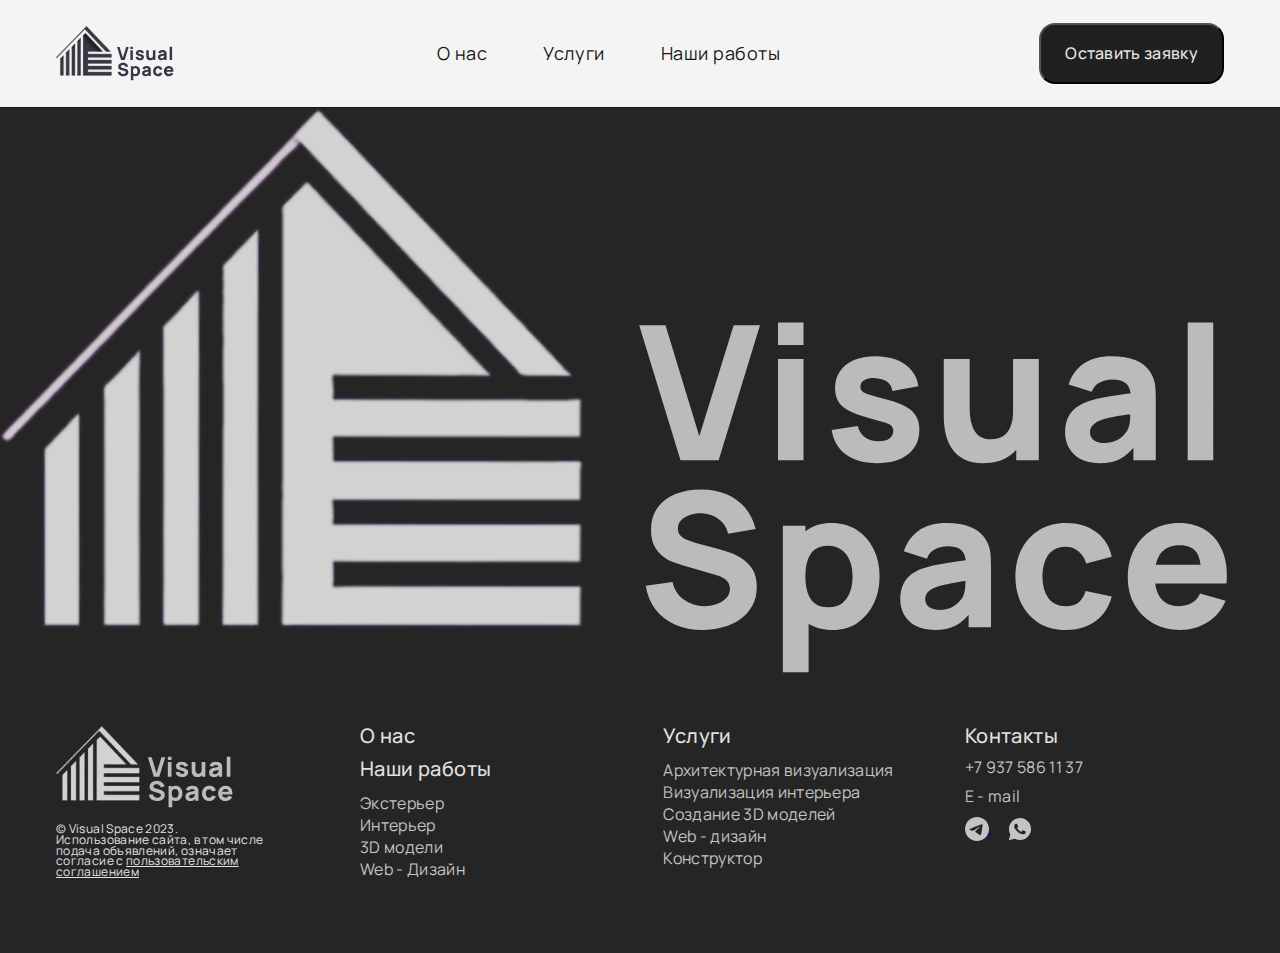
==== index.html @ 9c5f368c "first commit" ====
<!DOCTYPE html>
<html lang="en">
	<head>
		<meta charset="UTF-8" />
		<meta name="viewport" content="width=device-width, initial-scale=1.0" />
		<meta name="description" content="" />
		<!-- Если хочешь, сделай фавикон -->
		<title>Visual Space</title>
		<link rel="stylesheet" href="css/reset.css" />
		<link rel="stylesheet" href="css/style.css" />
	</head>
	<body>
		<header class="header">
			<div class="wrapper">
				<div class="header__wrapper">
					<a href="/" class="header__logo">
						<img
							src="img/svg/header-logo.svg"
							alt="logo"
							class="header__logo-image"
						/>
					</a>

					<nav class="header__nav">
						<ul class="header__nav-list">
							<li class="header__nav-item">
								<a href="aboutUs.html" class="header__nav-link"> О нас </a>
							</li>

							<li class="header__nav-item">
								<a href="services.html" class="header__nav-link"> Услуги </a>
							</li>

							<li class="header__nav-item">
								<a href="ourWorks.html" class="header__nav-link">
									Наши работы
								</a>
							</li>
						</ul>
					</nav>

					<button class="header__button btn js-scrollButton" type="button">
						Оставить заявку
					</button>
				</div>
			</div>
		</header>

		<main class="main" style="background-color: #252525">
			<img src="img/svg/footer-logo.svg" alt="big logo" width="100%" />
		</main>

		<!-- Footer -->
		<footer class="footer">
			<div class="wrapper">
				<div class="footer__wrapper">
					<div class="footer__logo">
						<img
							class="footer__logo-pic"
							src="img/svg/footer-logo.svg"
							alt="footer logo"
						/>

						<p class="footer__logo-agreement">
							© Visual Space 2023. Использование сайта, в том числе подача
							объявлений, означает согласие с
							<a href="#!" class="agreement-link"
								>пользовательским соглашением</a
							>
						</p>
					</div>

					<nav class="footer__nav">
						<ul class="footer__menu">
							<li class="footer__menu-item">
								<h3 class="footer__menu-title">О нас</h3>
							</li>
							<li class="footer__menu-item">
								<h3 class="footer__menu-title">Наши работы</h3>
							</li>
							<li class="footer__menu-item">
								<a href="#!" class="footer__menu-link">Экстерьер</a>
							</li>
							<li class="footer__menu-item">
								<a href="#!" class="footer__menu-link">Интерьер</a>
							</li>
							<li class="footer__menu-item">
								<a href="#!" class="footer__menu-link">3D модели</a>
							</li>
							<li class="footer__menu-item">
								<a href="#!" class="footer__menu-link">Web - Дизайн</a>
							</li>
						</ul>

						<ul class="footer__menu">
							<li class="footer__menu-item">
								<h3 class="footer__menu-title">Услуги</h3>
							</li>
							<li class="footer__menu-item">
								<a href="#!" class="footer__menu-link"
									>Архитектурная визуализация</a
								>
							</li>
							<li class="footer__menu-item">
								<a href="#!" class="footer__menu-link"
									>Визуализация интерьера</a
								>
							</li>
							<li class="footer__menu-item">
								<a href="#!" class="footer__menu-link">Создание 3D моделей</a>
							</li>
							<li class="footer__menu-item">
								<a href="#!" class="footer__menu-link">Web - дизайн</a>
							</li>
							<li class="footer__menu-item">
								<a href="#!" class="footer__menu-link">Конструктор</a>
							</li>
						</ul>

						<ul class="footer__menu">
							<li class="footer__menu-item">
								<h3 class="footer__menu-title">Контакты</h3>
							</li>
							<li class="footer__menu-item">
								<p class="footer__menu-info">+7 937 586 11 37</p>
							</li>
							<li class="footer__menu-item">
								<p class="footer__menu-info">E - mail</p>
							</li>
							<li class="footer__menu-item">
								<a href="#!" class="footer__s-net-link">
									<img
										class="footer__s-net-ico"
										src="img/svg/telegram-ico--white.svg"
										alt="telegram"
									/>
								</a>
								<a href="#!" class="footer__s-net-link">
									<img
										class="footer__s-net-ico"
										src="img/svg/whatsapp-ico--white.svg"
										alt="whatsapp"
									/>
								</a>
							</li>
						</ul>
					</nav>
				</div>
			</div>
		</footer>
	</body>
	<script src="js/main.js"></script>
</html>
---- css/style.css ----
/* Fonts
=============================*/
/* manrope-regular - cyrillic_latin */
@font-face {
	font-display: swap;
	/* Check https://developer.mozilla.org/en-US/docs/Web/CSS/@font-face/font-display for other options. */
	font-family: 'Manrope';
	font-style: normal;
	font-weight: 400;
	src: url('../fonts/manrope-v15-cyrillic_latin-regular.woff2') format('woff2');
	/* Chrome 36+, Opera 23+, Firefox 39+, Safari 12+, iOS 10+ */
}

/* manrope-500 - cyrillic_latin */
@font-face {
	font-display: swap;
	/* Check https://developer.mozilla.org/en-US/docs/Web/CSS/@font-face/font-display for other options. */
	font-family: 'Manrope';
	font-style: normal;
	font-weight: 500;
	src: url('../fonts/manrope-v15-cyrillic_latin-500.woff2') format('woff2');
	/* Chrome 36+, Opera 23+, Firefox 39+, Safari 12+, iOS 10+ */
}

/* manrope-600 - cyrillic_latin */
@font-face {
	font-display: swap;
	/* Check https://developer.mozilla.org/en-US/docs/Web/CSS/@font-face/font-display for other options. */
	font-family: 'Manrope';
	font-style: normal;
	font-weight: 600;
	src: url('../fonts/manrope-v15-cyrillic_latin-600.woff2') format('woff2');
	/* Chrome 36+, Opera 23+, Firefox 39+, Safari 12+, iOS 10+ */
}

/* manrope-700 - cyrillic_latin */
@font-face {
	font-display: swap;
	/* Check https://developer.mozilla.org/en-US/docs/Web/CSS/@font-face/font-display for other options. */
	font-family: 'Manrope';
	font-style: normal;
	font-weight: 700;
	src: url('../fonts/manrope-v15-cyrillic_latin-700.woff2') format('woff2');
	/* Chrome 36+, Opera 23+, Firefox 39+, Safari 12+, iOS 10+ */
}

/* montserrat-regular - cyrillic_latin */
@font-face {
	font-display: swap;
	/* Check https://developer.mozilla.org/en-US/docs/Web/CSS/@font-face/font-display for other options. */
	font-family: 'Montserrat';
	font-style: normal;
	font-weight: 400;
	src: url('../fonts/montserrat-v26-cyrillic_latin-regular.woff2') format('woff2');
	/* Chrome 36+, Opera 23+, Firefox 39+, Safari 12+, iOS 10+ */
}

/* montserrat-600 - cyrillic_latin */
@font-face {
	font-display: swap;
	/* Check https://developer.mozilla.org/en-US/docs/Web/CSS/@font-face/font-display for other options. */
	font-family: 'Montserrat';
	font-style: normal;
	font-weight: 600;
	src: url('../fonts/montserrat-v26-cyrillic_latin-600.woff2') format('woff2');
	/* Chrome 36+, Opera 23+, Firefox 39+, Safari 12+, iOS 10+ */
}


/* Base
=============================*/
html {
	box-sizing: border-box;
}

*,
*::before,
*::after {
	box-sizing: inherit;
}

body {
	font-family: 'Manrope';
	font-style: normal;
	font-size: 16px;
	line-height: normal;
	/* Буду подгонять line-height */
	font-weight: normal;
	color: #181818;

	background: #F4F4F4;
}

img {
	max-width: 100%;
	height: auto;
}

.wrapper {
	max-width: 1200px;
	margin: 0 auto;
	padding: 0 16px;
}

.btn {
	border-radius: 16px;
	background: #202020;
}

.heading {
	color: #181818;
	font-family: 'Montserrat';
	font-size: 64px;
	font-weight: 600;
	line-height: 104.499%;
}

.hidden {
	display: none;
}


/* Header
=============================*/
.header {
	padding: 23px 0;

	border-bottom: solid 1px #181818;
}

.header__wrapper {
	display: flex;
	flex-wrap: wrap;
	justify-content: space-between;
	align-items: center;
}

/* Nav */
.header__nav-list {
	display: flex;
	flex-wrap: wrap;
}

.header__nav-item {
	margin-right: 56px;
}

.header__nav-item:last-child {
	margin-right: 0;
}

.header__nav-link {
	color: #181818;
	font-size: 18px;
	letter-spacing: 0.54px;
	text-decoration: none;
}

.header__nav-link--active {
	font-weight: 700;
}

/* Button */
.header__button {
	padding: 20px 24px;

	color: #E6E6E6;
	font-family: 'Manrope';
	font-size: 16px;
	font-weight: 500;
	line-height: 104.499%;
	letter-spacing: 0.32px;

	transition: .2s linear;
}

.header__button:hover,
.header__button:active {
	background-color: #121212;
}

/* Services
=============================*/
.services {
	padding: 35px 0 77px 0;
}

/* Nav */
.services__nav {
	margin-bottom: 35px;
}

.services__nav-list {
	display: flex;
	flex-wrap: nowrap;
	align-items: center;
}

.services__nav-item {
	margin-right: 144px;
	text-align: center;
}

.services__nav-item:last-child {
	margin-right: 0;
}

.services__nav-item:nth-child(3),
.services__nav-item:nth-child(4) {
	white-space: nowrap;
}

.services__nav-link {
	color: #505050;
	font-size: 24px;
	font-weight: 500;
	line-height: 104.499%;
	letter-spacing: 0.48px;
	text-decoration: none;

	transition: .2s linear;
}

.services__nav-link:hover,
.services__nav-link:active {
	color: #2c2c2c;
}

.services__nav-link--active {
	font-weight: 700;
	color: #181818;
}

/* Swiper */
.image-slider {
	margin-bottom: 62px;
}

.image-slider__wrapper {
	text-align: center;
}

.image-slider__slide {
	opacity: .7;
	transition: .5s linear;
}

.image-slider__slide.swiper-slide-active {
	opacity: 1;
}


.swiper-button-prev {
	width: 93px;

	background: url('../img/svg/arrow.svg') no-repeat 90% center;
	transition: .2s all;

	position: absolute;
	z-index: 2;
	left: 25%;
}

.swiper-button-prev:hover {
	background: url('../img/svg/arrow.svg') no-repeat left center;
}

.swiper-button-next {
	width: 93px;

	background: url('../img/svg/arrow.svg') no-repeat 90% center;
	transform: rotate(-180deg);
	transition: .2s all;

	position: absolute;
	z-index: 2;
	right: 25%;
}

.swiper-button-next:hover {
	background: url('../img/svg/arrow.svg') no-repeat left center;
}

.swiper-button-prev::after,
.swiper-button-next::after {
	display: none;
}

/* Smile img */
.smile-img {
	margin-bottom: 62px;

	text-align: center;
}

/* Description */
.serv-desc {
	display: flex;
	flex-direction: column;
	gap: 109px;
}

.for-what {
	display: flex;
	gap: 145px;
}

.for-what__title {
	display: block;
	white-space: nowrap;
}

.for-what__subtitle {
	max-width: 716px;
}

.for-what__text {
	font-size: 32px;
	font-weight: 500;
	line-height: 106%;
	letter-spacing: 0.64px;
}

.for-whom {
	display: flex;
	gap: 145px;
}

.for-whom__title {
	display: block;
	white-space: nowrap;
}

.for-whom__subtitle {
	max-width: 716px;
}

.for-whom__text {
	font-size: 32px;
	font-weight: 500;
	line-height: 106%;
	letter-spacing: 0.64px;
}


/* Application
=============================*/
.application {
	padding-bottom: 62px;
}

.application__title {
	margin-bottom: 16px;
}

.application__subtitle {
	margin-bottom: 62px;

	font-size: 32px;
	line-height: 104.499%;
}

/* Form */
.app-form__inputs {
	margin-bottom: 42px;
	display: grid;
	grid-template-columns: repeat(2, 1fr);
	grid-template-rows: repeat(2, 1fr);
	column-gap: 48px;
	row-gap: 32px;
}

.app-form__input:nth-child(1) {
	grid-area: 1 / 1 / 2 / 2;
}

.app-form__input:nth-child(2) {
	grid-area: 2 / 1 / 3 / 2;
}

.app-form__input:nth-child(3) {
	grid-area: 1 / 2 / 3 / 3;
}

.app-form__input {
	width: 498px;
	max-width: 100%;
	padding: 24px 0 24px 23px;
	align-items: center;

	color: #181818;
	font-family: 'Manrope';
	font-size: 24px;
	font-weight: 500;
	line-height: 104.499%;
	letter-spacing: 0.48px;

	border: 0;
	border-radius: 16px;
	background: #E1E1E1;
	transition: .2s linear;
}

.app-form__input:focus {
	border: 2px solid #121212;
}

textarea.app-form__input {
	width: 654px;
	max-width: 100%;
	padding: 24px 0 0 23px;
	resize: none;
}

.error-box .app-form__input {
	border: 2px solid #D45C5C;
	;
}

.error-box .app-form__input::placeholder {
	color: #D45C5C;
}

.error-label {
	color: #D45C5C;
	font-family: 'Manrope';
	font-size: 13px;
	font-weight: 500;
	line-height: 104.499%;
	letter-spacing: 0.26px;
}

.app-form__submit {
	margin-bottom: 52px;
	display: flex;
	column-gap: 40px;
	align-items: center;
}

.app-form__button {
	padding: 24px 36px;

	color: #E6E6E6;
	font-family: 'Manrope';
	font-size: 24px;
	font-weight: 500;
	line-height: 104.499%;
	letter-spacing: 0.48px;
	white-space: nowrap;

	transition: .2s linear;
}

.app-form__button:hover,
.app-form__button:active {
	background-color: #121212;
}

.app-form__agreed {
	color: #505050;

	font-family: 'Manrope';
	font-size: 20px;
	line-height: 104.499%;
}

.app-form__socials {
	display: flex;
	justify-content: space-between;
}

.contact {
	color: #505050;
	font-size: 24px;
	font-weight: 500;
	line-height: 104.499%;
	letter-spacing: 0.48px;
}

.contact:first-child {
	margin-bottom: 16px;
}

.contact--color--dark {
	color: #181818;
}

.app-form__s-net {
	text-align: right;
}

.s-net__title {
	color: #181818;
	font-size: 24px;
	font-weight: 500;
	line-height: 104.499%;
	letter-spacing: 0.48px;
}

/* Footer
=============================*/
.footer {
	padding: 48px 0 73px 0;

	background: #252525;
}

.footer__wrapper {
	display: flex;

}

.footer__logo {
	max-width: 211px;
	margin-right: 93px;
}

.footer__logo-pic {
	padding-bottom: 16px;
}

.footer__logo-agreement {
	color: #E1E1E1;
	font-size: 12px;
	font-weight: 300;
	line-height: 90.156%;
	letter-spacing: 0.36px;
}

.agreement-link {
	color: inherit;

	transition: .2s linear;
}

.agreement-link:hover,
.agreement-link:active {
	color: #949191;
}


.footer__nav {
	display: flex;
}

.footer__menu:nth-child(1) {
	margin-right: 172px;
}

.footer__menu:nth-child(2) {
	margin-right: 71px;
}

.footer__menu-title {
	margin-bottom: 12px;

	color: #E1E1E1;
	font-size: 20px;
	font-weight: 500;
	line-height: 104.499%;
	letter-spacing: 0.4px;
}

.footer__menu-link {
	margin-bottom: 9px;

	color: #C3C3C3;
	font-size: 16px;
	line-height: 104.499%;
	letter-spacing: 0.32px;
	text-decoration: none;

	transition: .2s linear;
}

.footer__menu-link:hover,
.footer__menu-link:active {
	color: #949191;
}

.footer__menu-info {
	margin-bottom: 12px;

	color: #C3C3C3;
	font-size: 16px;
	line-height: 104.499%;
	letter-spacing: 0.32px;
}

.footer__s-net-link {
	margin-right: 16px;
}
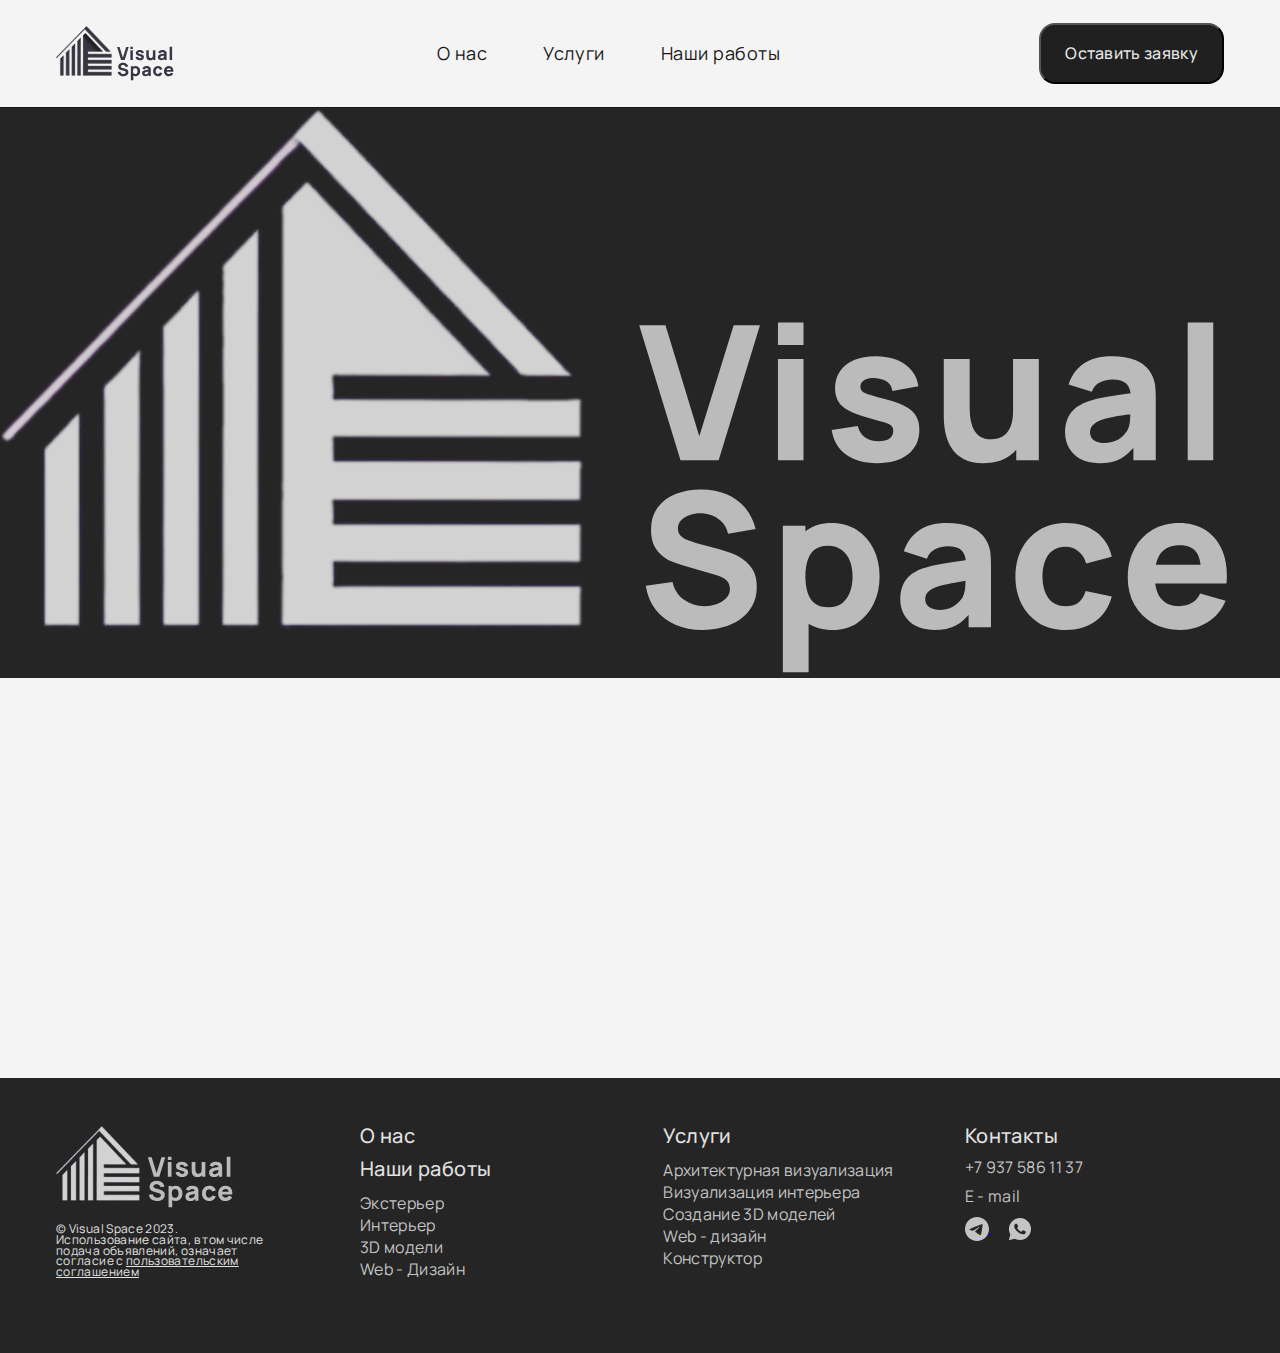
==== commit b78bf62a: "Футер в index" ====
--- a/index.html
+++ b/index.html
@@ -8,6 +8,7 @@
 		<title>Visual Space</title>
 		<link rel="stylesheet" href="css/reset.css" />
 		<link rel="stylesheet" href="css/style.css" />
+		<link rel="stylesheet" href="css/media.css" />
 	</head>
 	<body>
 		<header class="header">
@@ -46,7 +47,7 @@
 			</div>
 		</header>
 
-		<main class="main" style="background-color: #252525">
+		<main class="main" style="background-color: #252525; margin-bottom: 400px">
 			<img src="img/svg/footer-logo.svg" alt="big logo" width="100%" />
 		</main>
 
--- a/css/style.css
+++ b/css/style.css
@@ -97,7 +97,7 @@
 }
 
 .wrapper {
-	max-width: 1200px;
+	width: 1200px;
 	margin: 0 auto;
 	padding: 0 16px;
 }
@@ -124,6 +124,10 @@
 =============================*/
 .header {
 	padding: 23px 0;
+	min-width: 1200px;
+	/* Минимальная ширина для предотвращения уменьшения */
+	max-width: 100%;
+	/* Максимальная ширина для предотвращения "уезжания" */
 
 	border-bottom: solid 1px #181818;
 }
@@ -179,6 +183,17 @@
 	background-color: #121212;
 }
 
+/* Main
+=============================*/
+.main {
+	min-width: 1200px;
+	/* Минимальная ширина для предотвращения уменьшения */
+	max-width: 100%;
+	/* Максимальная ширина для предотвращения "уезжания" */
+}
+
+
+
 /* Services
 =============================*/
 .services {
@@ -311,7 +326,7 @@
 }
 
 .for-what__subtitle {
-	max-width: 716px;
+	width: 716px;
 }
 
 .for-what__text {
@@ -332,7 +347,7 @@
 }
 
 .for-whom__subtitle {
-	max-width: 716px;
+	width: 716px;
 }
 
 .for-whom__text {
@@ -363,6 +378,7 @@
 /* Form */
 .app-form__inputs {
 	margin-bottom: 42px;
+	max-width: 1200px;
 	display: grid;
 	grid-template-columns: repeat(2, 1fr);
 	grid-template-rows: repeat(2, 1fr);
@@ -403,32 +419,38 @@
 
 .app-form__input:focus {
 	border: 2px solid #121212;
-}
+	background-color: #E1E1E1;
+}
+
+.is-input-invalid,
+.is-input-invalid:focus {
+	border: 2px solid #D45C5C;
+}
+
+.is-label-invalid {
+	padding-top: 5px;
+
+	color: #D45C5C;
+	font-family: 'Manrope';
+	font-size: 13px;
+	font-weight: 500;
+	line-height: 104.499%;
+	letter-spacing: 0.26px;
+}
+
+.just-validate-success-field,
+.just-validate-success-field:focus {
+	border: 2px solid #0af496;
+}
+
 
 textarea.app-form__input {
 	width: 654px;
 	max-width: 100%;
-	padding: 24px 0 0 23px;
+	padding: 24px 23px 0 23px;
 	resize: none;
 }
 
-.error-box .app-form__input {
-	border: 2px solid #D45C5C;
-	;
-}
-
-.error-box .app-form__input::placeholder {
-	color: #D45C5C;
-}
-
-.error-label {
-	color: #D45C5C;
-	font-family: 'Manrope';
-	font-size: 13px;
-	font-weight: 500;
-	line-height: 104.499%;
-	letter-spacing: 0.26px;
-}
 
 .app-form__submit {
 	margin-bottom: 52px;
@@ -501,6 +523,10 @@
 =============================*/
 .footer {
 	padding: 48px 0 73px 0;
+	min-width: 1200px;
+	/* Минимальная ширина для предотвращения уменьшения */
+	max-width: 100%;
+	/* Максимальная ширина для предотвращения "уезжания" */
 
 	background: #252525;
 }
@@ -511,7 +537,7 @@
 }
 
 .footer__logo {
-	max-width: 211px;
+	width: 211px;
 	margin-right: 93px;
 }
 
--- a/css/media.css
+++ b/css/media.css
@@ -0,0 +1,23 @@
+/* Media
+=============================*/
+@media screen and (max-width: 1232px) {
+
+	/* Form */
+	.app-form__inputs {
+		column-gap: 0;
+	}
+
+	textarea.app-form__input {
+		width: 500px;
+		max-width: 100%;
+		padding: 24px 23px 0 23px;
+		resize: none;
+
+	}
+}
+
+@media screen and (max-width: 362px) {
+	.application {
+		margin-bottom: 400px;
+	}
+}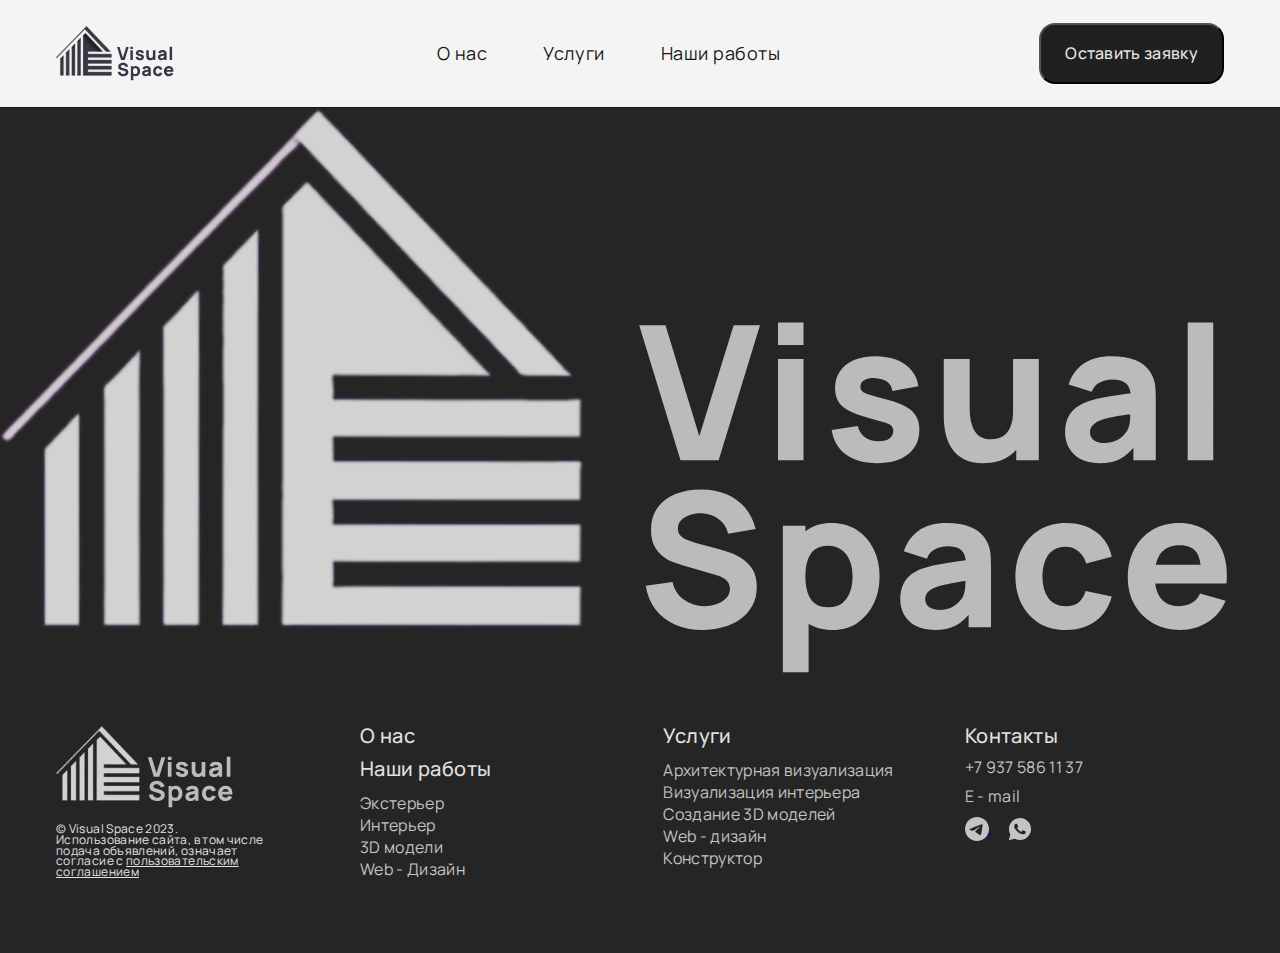
==== commit f9d1fa75: "index" ====
--- a/index.html
+++ b/index.html
@@ -14,7 +14,7 @@
 		<header class="header">
 			<div class="wrapper">
 				<div class="header__wrapper">
-					<a href="/" class="header__logo">
+					<a href="index.html" class="header__logo">
 						<img
 							src="img/svg/header-logo.svg"
 							alt="logo"
@@ -47,7 +47,7 @@
 			</div>
 		</header>
 
-		<main class="main" style="background-color: #252525; margin-bottom: 400px">
+		<main class="main" style="background-color: #252525">
 			<img src="img/svg/footer-logo.svg" alt="big logo" width="100%" />
 		</main>
 
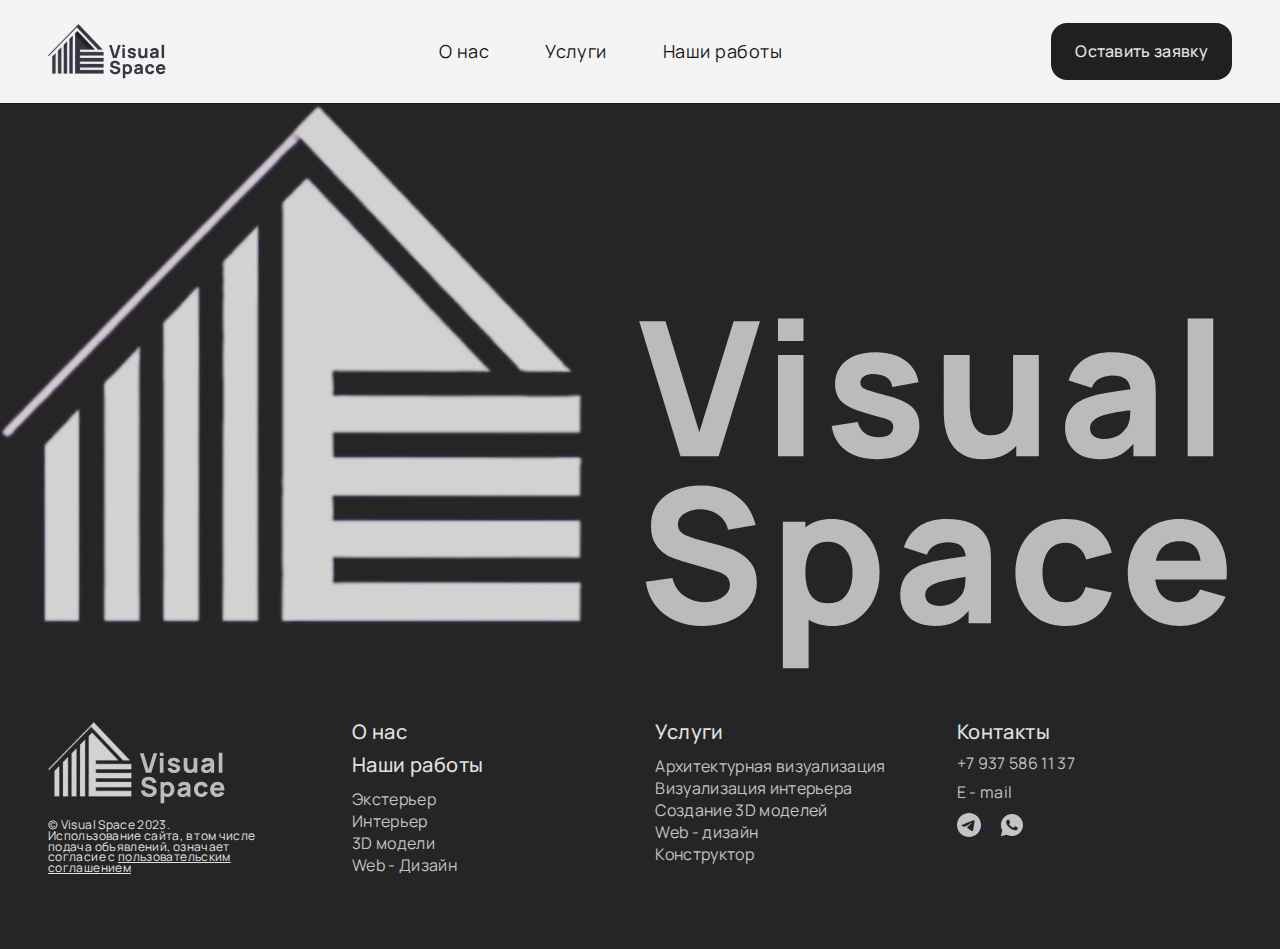
==== commit c9c63e8b: "Поправил верстку, вроде =)" ====
--- a/index.html
+++ b/index.html
@@ -4,8 +4,34 @@
 		<meta charset="UTF-8" />
 		<meta name="viewport" content="width=device-width, initial-scale=1.0" />
 		<meta name="description" content="" />
-		<!-- Если хочешь, сделай фавикон -->
 		<title>Visual Space</title>
+		<link
+			rel="apple-touch-icon"
+			sizes="180x180"
+			href="img/favicon/apple-touch-icon.png"
+		/>
+		<link
+			rel="icon"
+			type="image/png"
+			sizes="32x32"
+			href="img/favicon/favicon-32x32.png"
+		/>
+		<link
+			rel="icon"
+			type="image/png"
+			sizes="16x16"
+			href="img/favicon/favicon-16x16.png"
+		/>
+		<link rel="manifest" href="img/favicon/site.webmanifest" />
+		<link
+			rel="mask-icon"
+			href="img/favicon/safari-pinned-tab.svg"
+			color="#5bbad5"
+		/>
+		<link rel="shortcut icon" href="img/favicon/favicon.ico" />
+		<meta name="msapplication-TileColor" content="#da532c" />
+		<meta name="msapplication-config" content="img/favicon/browserconfig.xml" />
+		<meta name="theme-color" content="#000000" />
 		<link rel="stylesheet" href="css/reset.css" />
 		<link rel="stylesheet" href="css/style.css" />
 		<link rel="stylesheet" href="css/media.css" />
--- a/css/style.css
+++ b/css/style.css
@@ -70,12 +70,14 @@
 /* Base
 =============================*/
 html {
+	-webkit-box-sizing: border-box;
 	box-sizing: border-box;
 }
 
 *,
 *::before,
 *::after {
+	-webkit-box-sizing: inherit;
 	box-sizing: inherit;
 }
 
@@ -97,7 +99,7 @@
 }
 
 .wrapper {
-	width: 1200px;
+	max-width: 1216px;
 	margin: 0 auto;
 	padding: 0 16px;
 }
@@ -105,6 +107,7 @@
 .btn {
 	border-radius: 16px;
 	background: #202020;
+	border: 0;
 }
 
 .heading {
@@ -124,24 +127,31 @@
 =============================*/
 .header {
 	padding: 23px 0;
-	min-width: 1200px;
-	/* Минимальная ширина для предотвращения уменьшения */
 	max-width: 100%;
-	/* Максимальная ширина для предотвращения "уезжания" */
 
 	border-bottom: solid 1px #181818;
 }
 
 .header__wrapper {
-	display: flex;
+	display: -webkit-box;
+	display: -ms-flexbox;
+	display: flex;
+	-ms-flex-wrap: wrap;
 	flex-wrap: wrap;
+	-webkit-box-pack: justify;
+	-ms-flex-pack: justify;
 	justify-content: space-between;
+	-webkit-box-align: center;
+	-ms-flex-align: center;
 	align-items: center;
 }
 
 /* Nav */
 .header__nav-list {
-	display: flex;
+	display: -webkit-box;
+	display: -ms-flexbox;
+	display: flex;
+	-ms-flex-wrap: wrap;
 	flex-wrap: wrap;
 }
 
@@ -175,6 +185,10 @@
 	line-height: 104.499%;
 	letter-spacing: 0.32px;
 
+	-webkit-transition: .2s linear;
+
+	-o-transition: .2s linear;
+
 	transition: .2s linear;
 }
 
@@ -186,10 +200,7 @@
 /* Main
 =============================*/
 .main {
-	min-width: 1200px;
-	/* Минимальная ширина для предотвращения уменьшения */
 	max-width: 100%;
-	/* Максимальная ширина для предотвращения "уезжания" */
 }
 
 
@@ -206,18 +217,30 @@
 }
 
 .services__nav-list {
-	display: flex;
+	display: -webkit-box;
+	display: -ms-flexbox;
+	display: flex;
+	-ms-flex-wrap: nowrap;
 	flex-wrap: nowrap;
+	-webkit-box-align: center;
+	-ms-flex-align: center;
 	align-items: center;
+	-webkit-box-pack: justify;
+	-ms-flex-pack: justify;
+	justify-content: space-between;
 }
 
 .services__nav-item {
-	margin-right: 144px;
+	/* margin-right: 144px; */
 	text-align: center;
 }
 
-.services__nav-item:last-child {
-	margin-right: 0;
+.services__nav-item:nth-child(1) {
+	max-width: 190px;
+}
+
+.services__nav-item:nth-child(2) {
+	max-width: 177px;
 }
 
 .services__nav-item:nth-child(3),
@@ -233,6 +256,10 @@
 	letter-spacing: 0.48px;
 	text-decoration: none;
 
+	-webkit-transition: .2s linear;
+
+	-o-transition: .2s linear;
+
 	transition: .2s linear;
 }
 
@@ -257,6 +284,8 @@
 
 .image-slider__slide {
 	opacity: .7;
+	-webkit-transition: .5s linear;
+	-o-transition: .5s linear;
 	transition: .5s linear;
 }
 
@@ -269,6 +298,8 @@
 	width: 93px;
 
 	background: url('../img/svg/arrow.svg') no-repeat 90% center;
+	-webkit-transition: .2s all;
+	-o-transition: .2s all;
 	transition: .2s all;
 
 	position: absolute;
@@ -284,7 +315,11 @@
 	width: 93px;
 
 	background: url('../img/svg/arrow.svg') no-repeat 90% center;
+	-webkit-transform: rotate(-180deg);
+	-ms-transform: rotate(-180deg);
 	transform: rotate(-180deg);
+	-webkit-transition: .2s all;
+	-o-transition: .2s all;
 	transition: .2s all;
 
 	position: absolute;
@@ -310,23 +345,32 @@
 
 /* Description */
 .serv-desc {
-	display: flex;
+	display: -webkit-box;
+	display: -ms-flexbox;
+	display: flex;
+	-webkit-box-orient: vertical;
+	-webkit-box-direction: normal;
+	-ms-flex-direction: column;
 	flex-direction: column;
 	gap: 109px;
 }
 
 .for-what {
-	display: flex;
-	gap: 145px;
+	max-width: 100%;
+	display: -webkit-box;
+	display: -ms-flexbox;
+	display: flex;
+	-webkit-box-pack: justify;
+	-ms-flex-pack: justify;
+	justify-content: space-between;
 }
 
 .for-what__title {
-	display: block;
 	white-space: nowrap;
 }
 
 .for-what__subtitle {
-	width: 716px;
+	max-width: 716px;
 }
 
 .for-what__text {
@@ -337,17 +381,20 @@
 }
 
 .for-whom {
-	display: flex;
-	gap: 145px;
+	display: -webkit-box;
+	display: -ms-flexbox;
+	display: flex;
+	-webkit-box-pack: justify;
+	-ms-flex-pack: justify;
+	justify-content: space-between;
 }
 
 .for-whom__title {
-	display: block;
 	white-space: nowrap;
 }
 
 .for-whom__subtitle {
-	width: 716px;
+	max-width: 716px;
 }
 
 .for-whom__text {
@@ -376,25 +423,66 @@
 }
 
 /* Form */
+.app-form__wrap {
+	max-width: 100%;
+}
+
 .app-form__inputs {
 	margin-bottom: 42px;
 	max-width: 1200px;
+	display: -ms-grid;
 	display: grid;
+	-ms-grid-columns: 1fr 48px 1fr;
 	grid-template-columns: repeat(2, 1fr);
+	-ms-grid-rows: 1fr 32px 1fr;
 	grid-template-rows: repeat(2, 1fr);
+	-webkit-column-gap: 48px;
+	-moz-column-gap: 48px;
 	column-gap: 48px;
 	row-gap: 32px;
 }
 
+.app-form__inputs>*:nth-child(1) {
+	-ms-grid-row: 1;
+	-ms-grid-column: 1;
+}
+
+.app-form__inputs>*:nth-child(2) {
+	-ms-grid-row: 1;
+	-ms-grid-column: 3;
+}
+
+.app-form__inputs>*:nth-child(3) {
+	-ms-grid-row: 3;
+	-ms-grid-column: 1;
+}
+
+.app-form__inputs>*:nth-child(4) {
+	-ms-grid-row: 3;
+	-ms-grid-column: 3;
+}
+
 .app-form__input:nth-child(1) {
+	-ms-grid-row: 1;
+	-ms-grid-row-span: 1;
+	-ms-grid-column: 1;
+	-ms-grid-column-span: 1;
 	grid-area: 1 / 1 / 2 / 2;
 }
 
 .app-form__input:nth-child(2) {
+	-ms-grid-row: 2;
+	-ms-grid-row-span: 1;
+	-ms-grid-column: 1;
+	-ms-grid-column-span: 1;
 	grid-area: 2 / 1 / 3 / 2;
 }
 
 .app-form__input:nth-child(3) {
+	-ms-grid-row: 1;
+	-ms-grid-row-span: 2;
+	-ms-grid-column: 2;
+	-ms-grid-column-span: 1;
 	grid-area: 1 / 2 / 3 / 3;
 }
 
@@ -402,6 +490,8 @@
 	width: 498px;
 	max-width: 100%;
 	padding: 24px 0 24px 23px;
+	-webkit-box-align: center;
+	-ms-flex-align: center;
 	align-items: center;
 
 	color: #181818;
@@ -414,12 +504,9 @@
 	border: 0;
 	border-radius: 16px;
 	background: #E1E1E1;
+	-webkit-transition: .2s linear;
+	-o-transition: .2s linear;
 	transition: .2s linear;
-}
-
-.app-form__input:focus {
-	border: 2px solid #121212;
-	background-color: #E1E1E1;
 }
 
 .is-input-invalid,
@@ -454,8 +541,14 @@
 
 .app-form__submit {
 	margin-bottom: 52px;
-	display: flex;
+	display: -webkit-box;
+	display: -ms-flexbox;
+	display: flex;
+	-webkit-column-gap: 40px;
+	-moz-column-gap: 40px;
 	column-gap: 40px;
+	-webkit-box-align: center;
+	-ms-flex-align: center;
 	align-items: center;
 }
 
@@ -469,6 +562,10 @@
 	line-height: 104.499%;
 	letter-spacing: 0.48px;
 	white-space: nowrap;
+
+	-webkit-transition: .2s linear;
+
+	-o-transition: .2s linear;
 
 	transition: .2s linear;
 }
@@ -487,7 +584,11 @@
 }
 
 .app-form__socials {
-	display: flex;
+	display: -webkit-box;
+	display: -ms-flexbox;
+	display: flex;
+	-webkit-box-pack: justify;
+	-ms-flex-pack: justify;
 	justify-content: space-between;
 }
 
@@ -517,27 +618,35 @@
 	font-weight: 500;
 	line-height: 104.499%;
 	letter-spacing: 0.48px;
+}
+
+.s-net__link {
+	display: inline-block;
+	margin-right: 16px;
+}
+
+.s-net__link:last-child {
+	margin-right: 0;
 }
 
 /* Footer
 =============================*/
 .footer {
 	padding: 48px 0 73px 0;
-	min-width: 1200px;
-	/* Минимальная ширина для предотвращения уменьшения */
 	max-width: 100%;
-	/* Максимальная ширина для предотвращения "уезжания" */
 
 	background: #252525;
 }
 
 .footer__wrapper {
+	display: -webkit-box;
+	display: -ms-flexbox;
 	display: flex;
 
 }
 
 .footer__logo {
-	width: 211px;
+	max-width: 211px;
 	margin-right: 93px;
 }
 
@@ -556,6 +665,10 @@
 .agreement-link {
 	color: inherit;
 
+	-webkit-transition: .2s linear;
+
+	-o-transition: .2s linear;
+
 	transition: .2s linear;
 }
 
@@ -566,6 +679,8 @@
 
 
 .footer__nav {
+	display: -webkit-box;
+	display: -ms-flexbox;
 	display: flex;
 }
 
@@ -595,6 +710,10 @@
 	line-height: 104.499%;
 	letter-spacing: 0.32px;
 	text-decoration: none;
+
+	-webkit-transition: .2s linear;
+
+	-o-transition: .2s linear;
 
 	transition: .2s linear;
 }
--- a/css/media.css
+++ b/css/media.css
@@ -4,6 +4,8 @@
 
 	/* Form */
 	.app-form__inputs {
+		-webkit-column-gap: 0;
+		-moz-column-gap: 0;
 		column-gap: 0;
 	}
 
@@ -11,13 +13,6 @@
 		width: 500px;
 		max-width: 100%;
 		padding: 24px 23px 0 23px;
-		resize: none;
 
 	}
-}
-
-@media screen and (max-width: 362px) {
-	.application {
-		margin-bottom: 400px;
-	}
 }